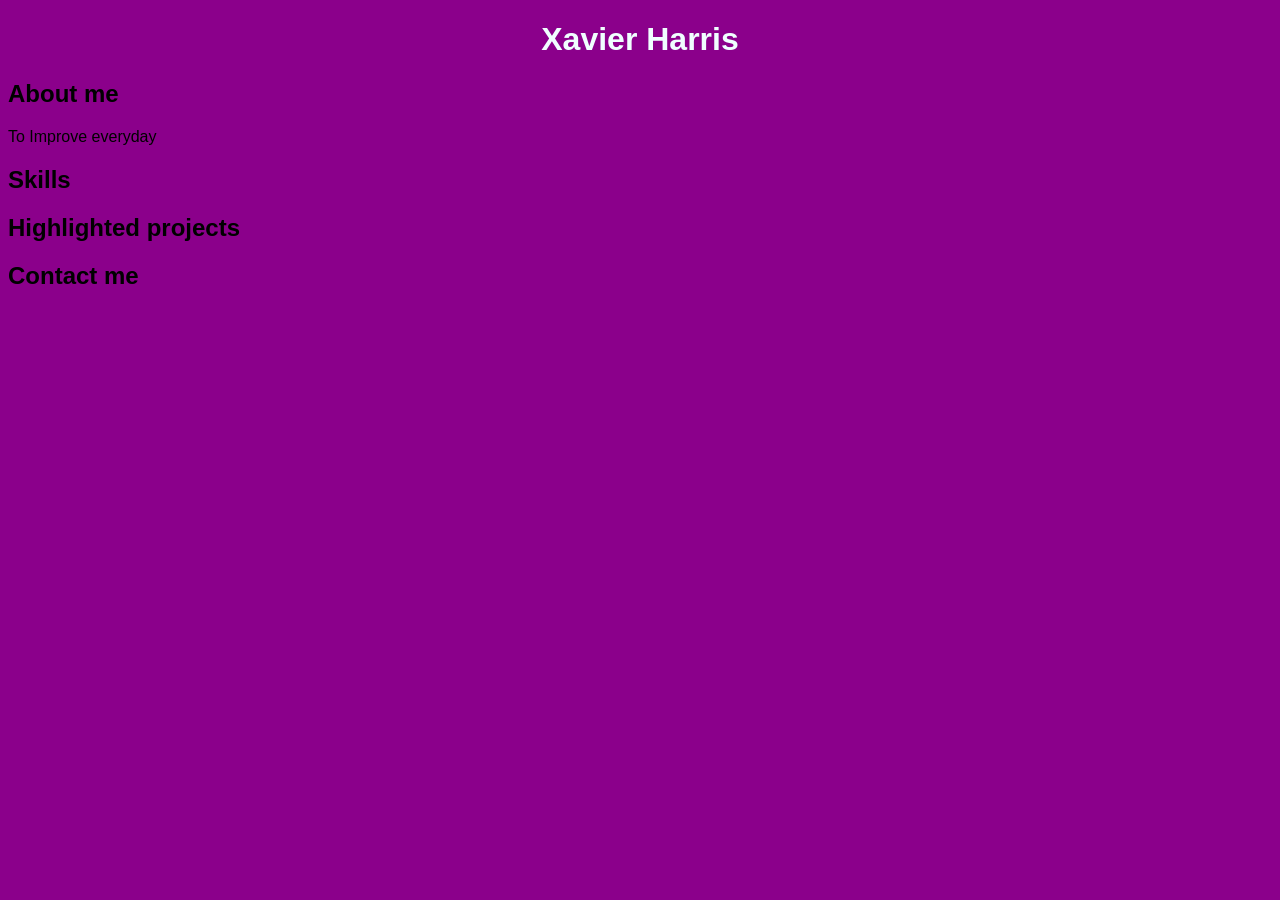
==== index.html @ 83c8b729 "mission statement" ====
<!DOCTYPE html>
<html>
<head>
<title>CSCE 190: Xavier Harris</title>
<link rel="stylesheet" href="styles.css">
</head>
<body>
<h1>Xavier Harris</h1>
<div class="about">
    <h2>About me</h2>
    <p>To Improve everyday</p>
</div>
<div class="skills">
    <h2>Skills</h2>
</div>
<div class="projects">
    <h2>Highlighted projects</h2>
</div>
<div class="contact">
    <h2>Contact me</h2>
</div>
</body>
</html>
---- styles.css ----
body {
background: darkmagenta;
font-family: Arial, Helvetica, sans-serif;
}
h1 {
color: azure;
text-align: center;
}
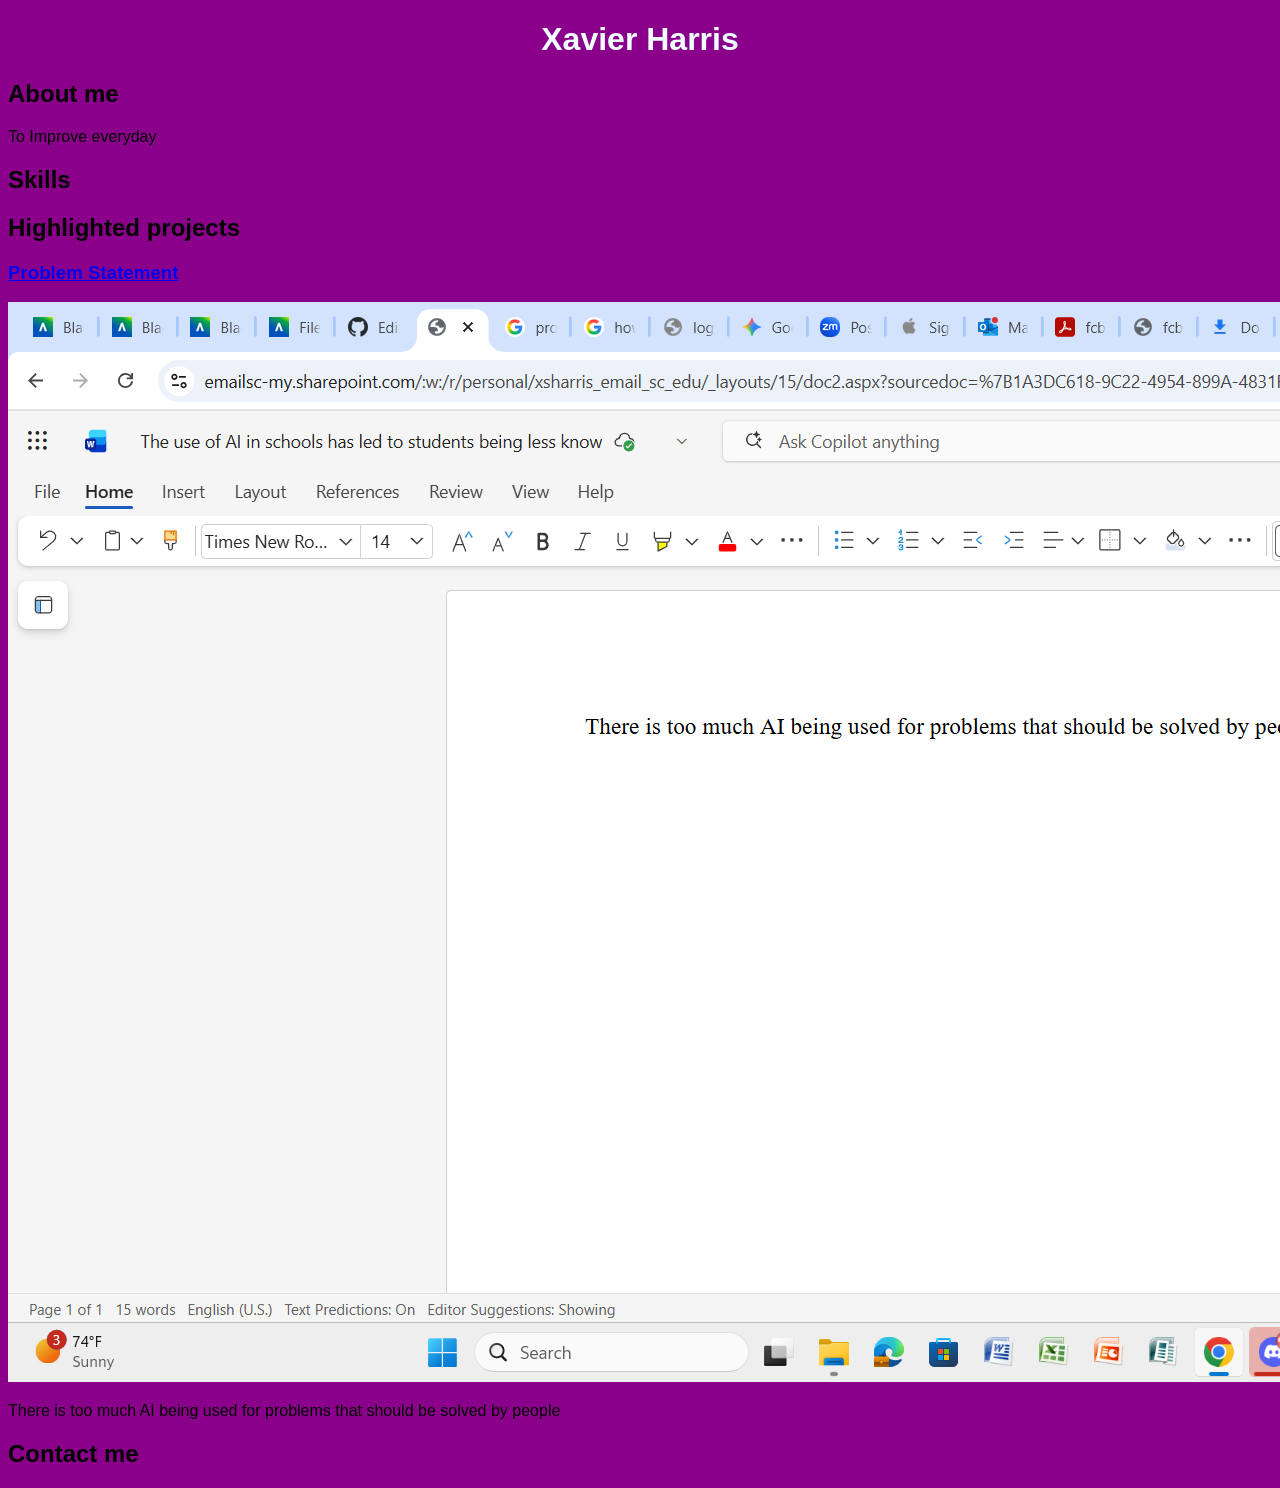
==== commit 858ac4f5: "adding new things" ====
--- a/index.html
+++ b/index.html
@@ -15,6 +15,15 @@
 </div>
 <div class="projects">
     <h2>Highlighted projects</h2>
+    <!-- Problem Statement Assignment -->
+<section class="project">
+<a href="files/AI-statement.pdf">
+    <h3>Problem Statement</h3>
+</a>
+<a href="files/AI-statement.pdf"
+    ><img src="images/picture.png"></a>
+<p>There is too much AI being used for problems that should be solved by people  </p>
+</section>
 </div>
 <div class="contact">
     <h2>Contact me</h2>
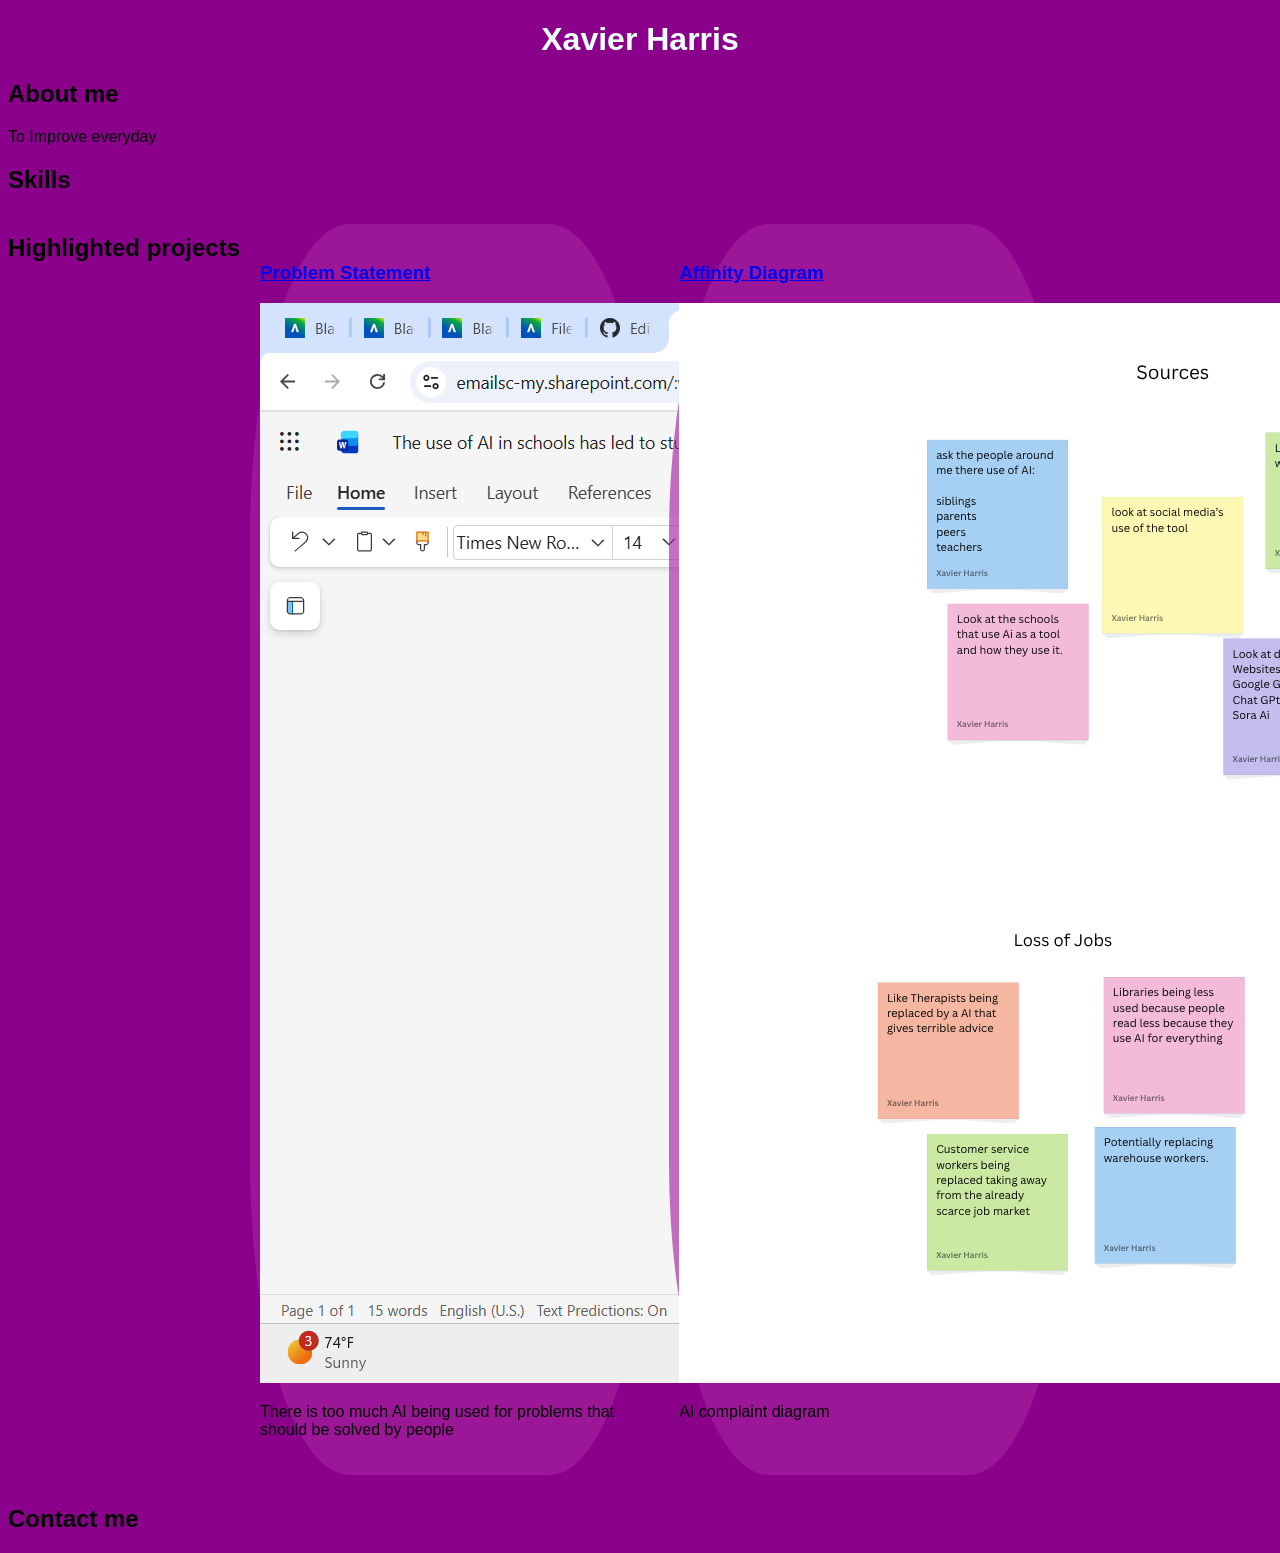
==== commit b100cc0f: "Project redo" ====
--- a/index.html
+++ b/index.html
@@ -24,7 +24,18 @@
     ><img src="images/picture.png"></a>
 <p>There is too much AI being used for problems that should be solved by people  </p>
 </section>
-</div>
+ <!--Affinity Diagram Assignment -->
+<section class="project">
+<a href="files/AIFINITY.pdf">
+    <h3>Affinity Diagram</h3>
+</a>
+<a href="files/AIFINITY.pdf">
+    <img src="images/AIFINITY.png">
+</a>
+<p>AI complaint diagram</p>
+</section>
+
+ </div>
 <div class="contact">
     <h2>Contact me</h2>
 </div>
--- a/styles.css
+++ b/styles.css
@@ -5,4 +5,12 @@
 h1 {
 color: azure;
 text-align: center;
+}
+.projects { display:flex; flex-wrap:wrap; } 
+.project {
+width: 30%;
+margin: 10px;
+padding: 20px 10px;
+background: rgba(167, 36, 159, 0.652); /* pick a color */
+border-radius: 25%;
 }
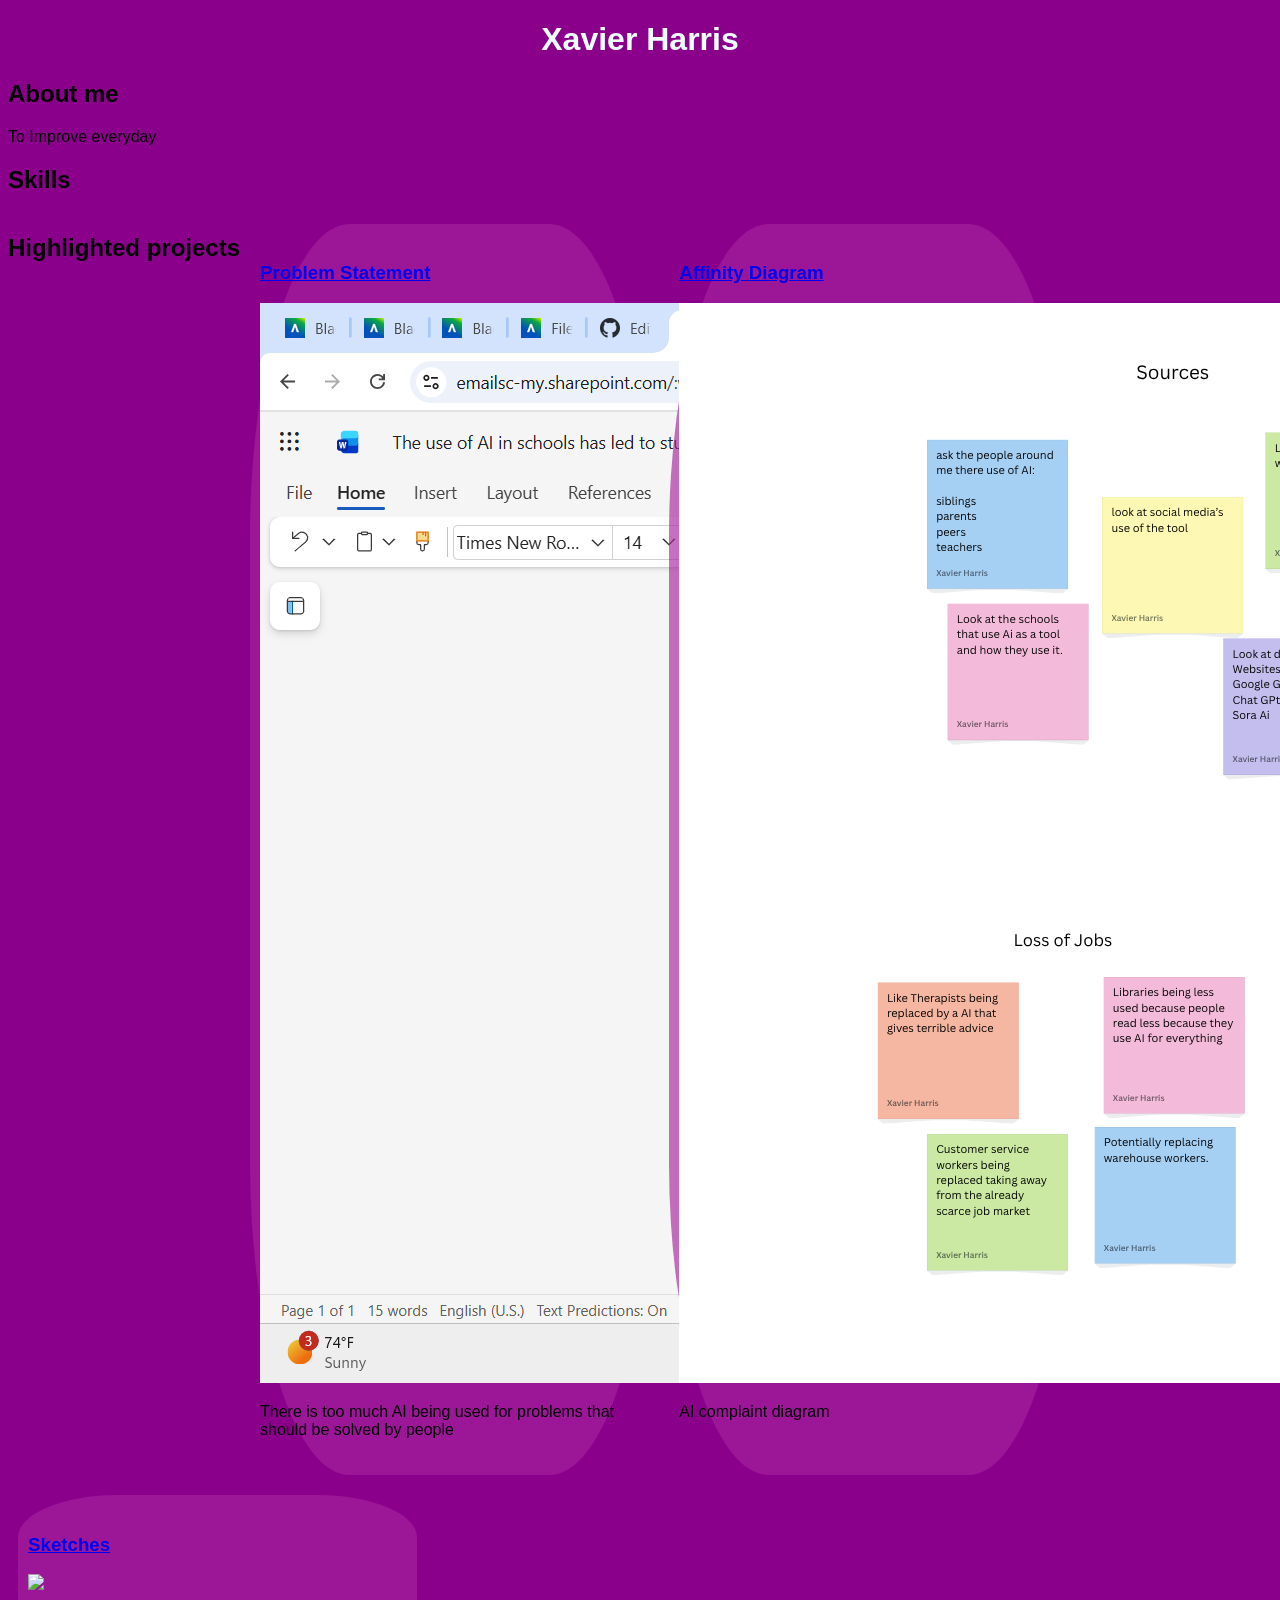
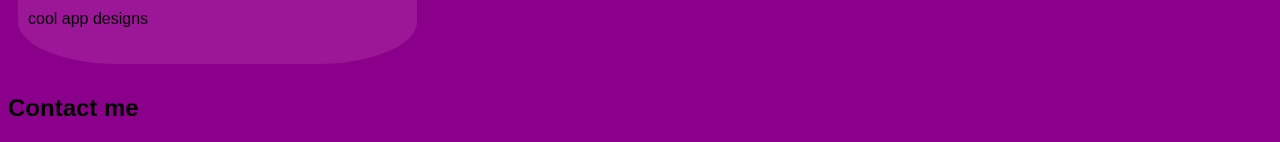
==== commit c8711d54: "new line" ====
--- a/index.html
+++ b/index.html
@@ -34,6 +34,17 @@
 </a>
 <p>AI complaint diagram</p>
 </section>
+    <!--Sketches Assignment-->
+<section class="project">
+<a href="files/Sketches_DOC.pdf"> 
+    <h3>Sketches</h3>
+</a>
+<a href="files/Sketches_DOC.pdf"><img src="images/sketches.png">
+</a>
+<p>
+cool app designs 
+</p>
+</section>
 
  </div>
 <div class="contact">
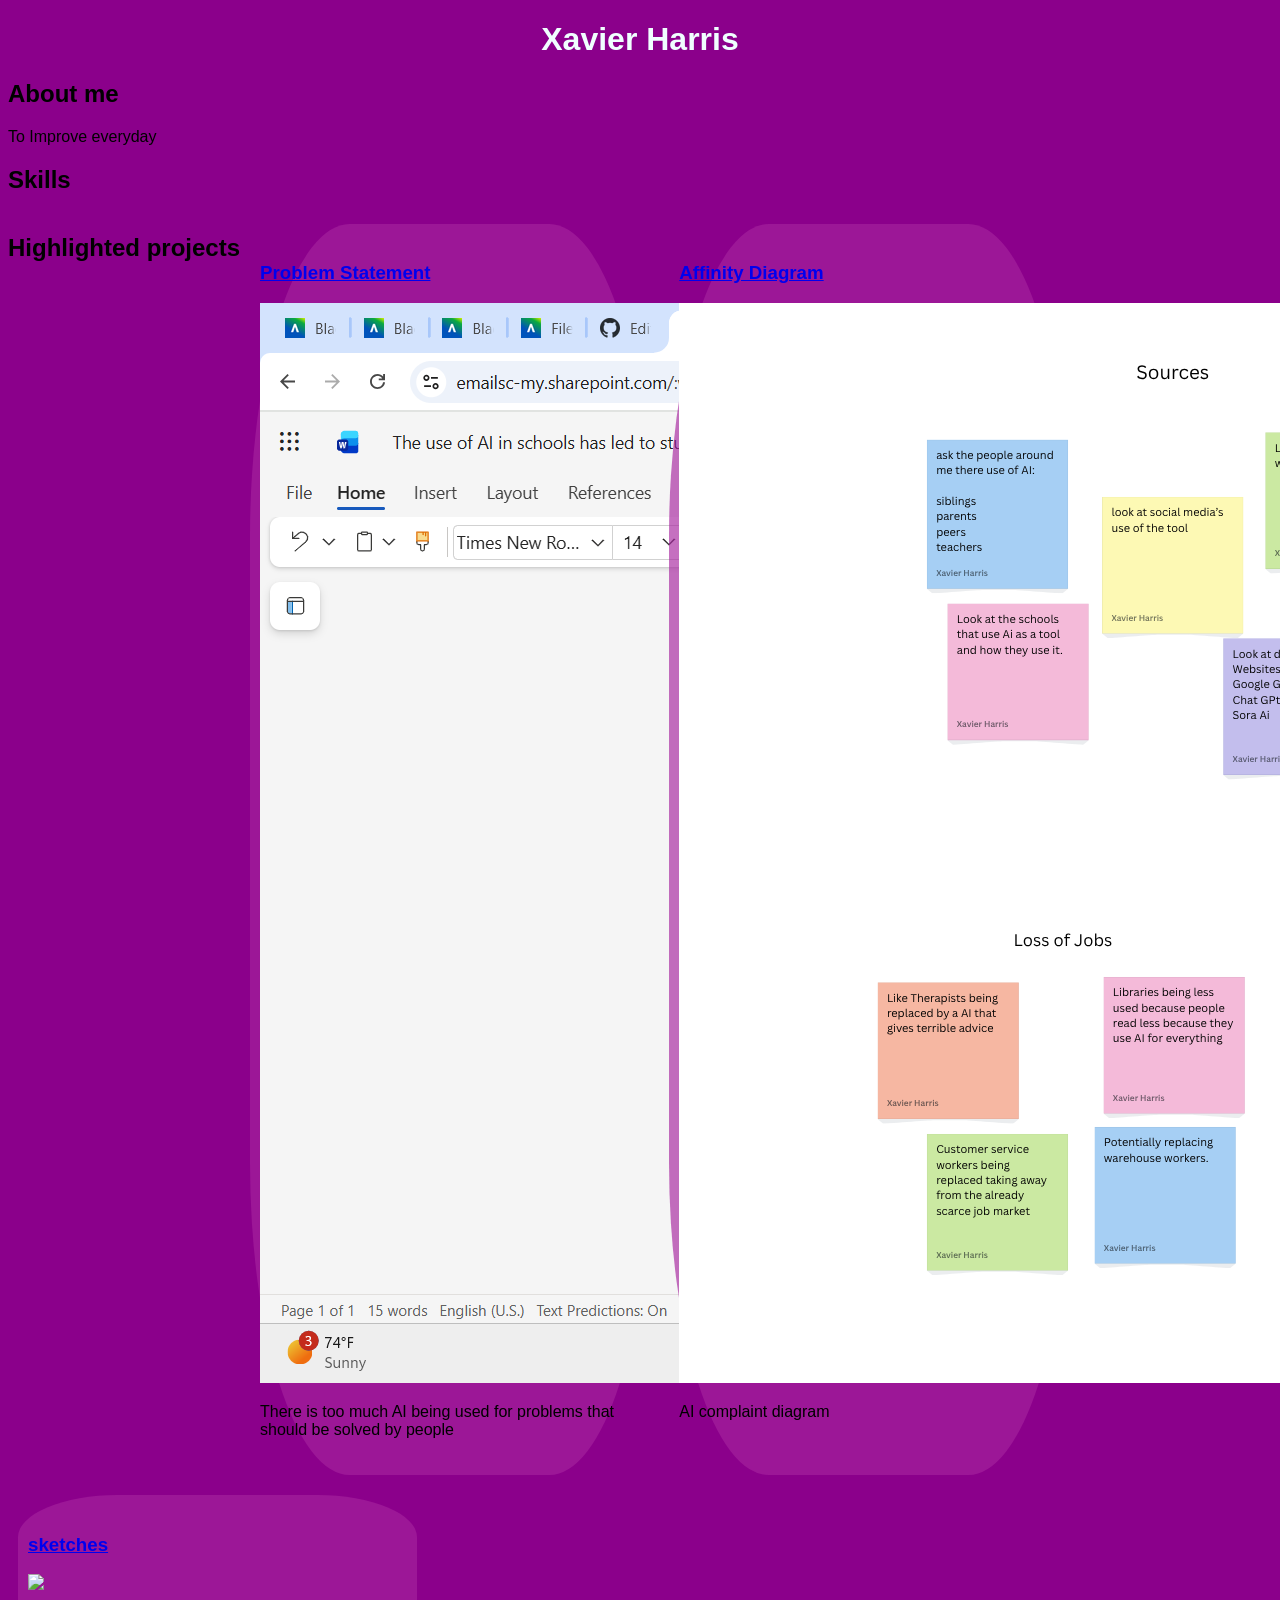
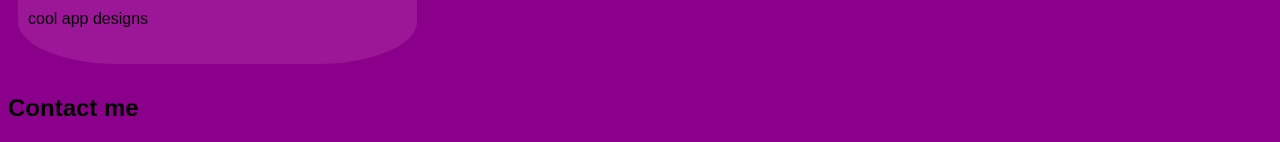
==== commit 0941b53a: "change to app design" ====
--- a/index.html
+++ b/index.html
@@ -36,10 +36,10 @@
 </section>
     <!--Sketches Assignment-->
 <section class="project">
-<a href="files/Sketches_DOC.pdf"> 
-    <h3>Sketches</h3>
+<a href="files/sketches.pdf"> 
+    <h3>sketches</h3>
 </a>
-<a href="files/Sketches_DOC.pdf"><img src="images/sketches.png">
+<a href="files/sketches.pdf"><img src="images/sketches.png">
 </a>
 <p>
 cool app designs 
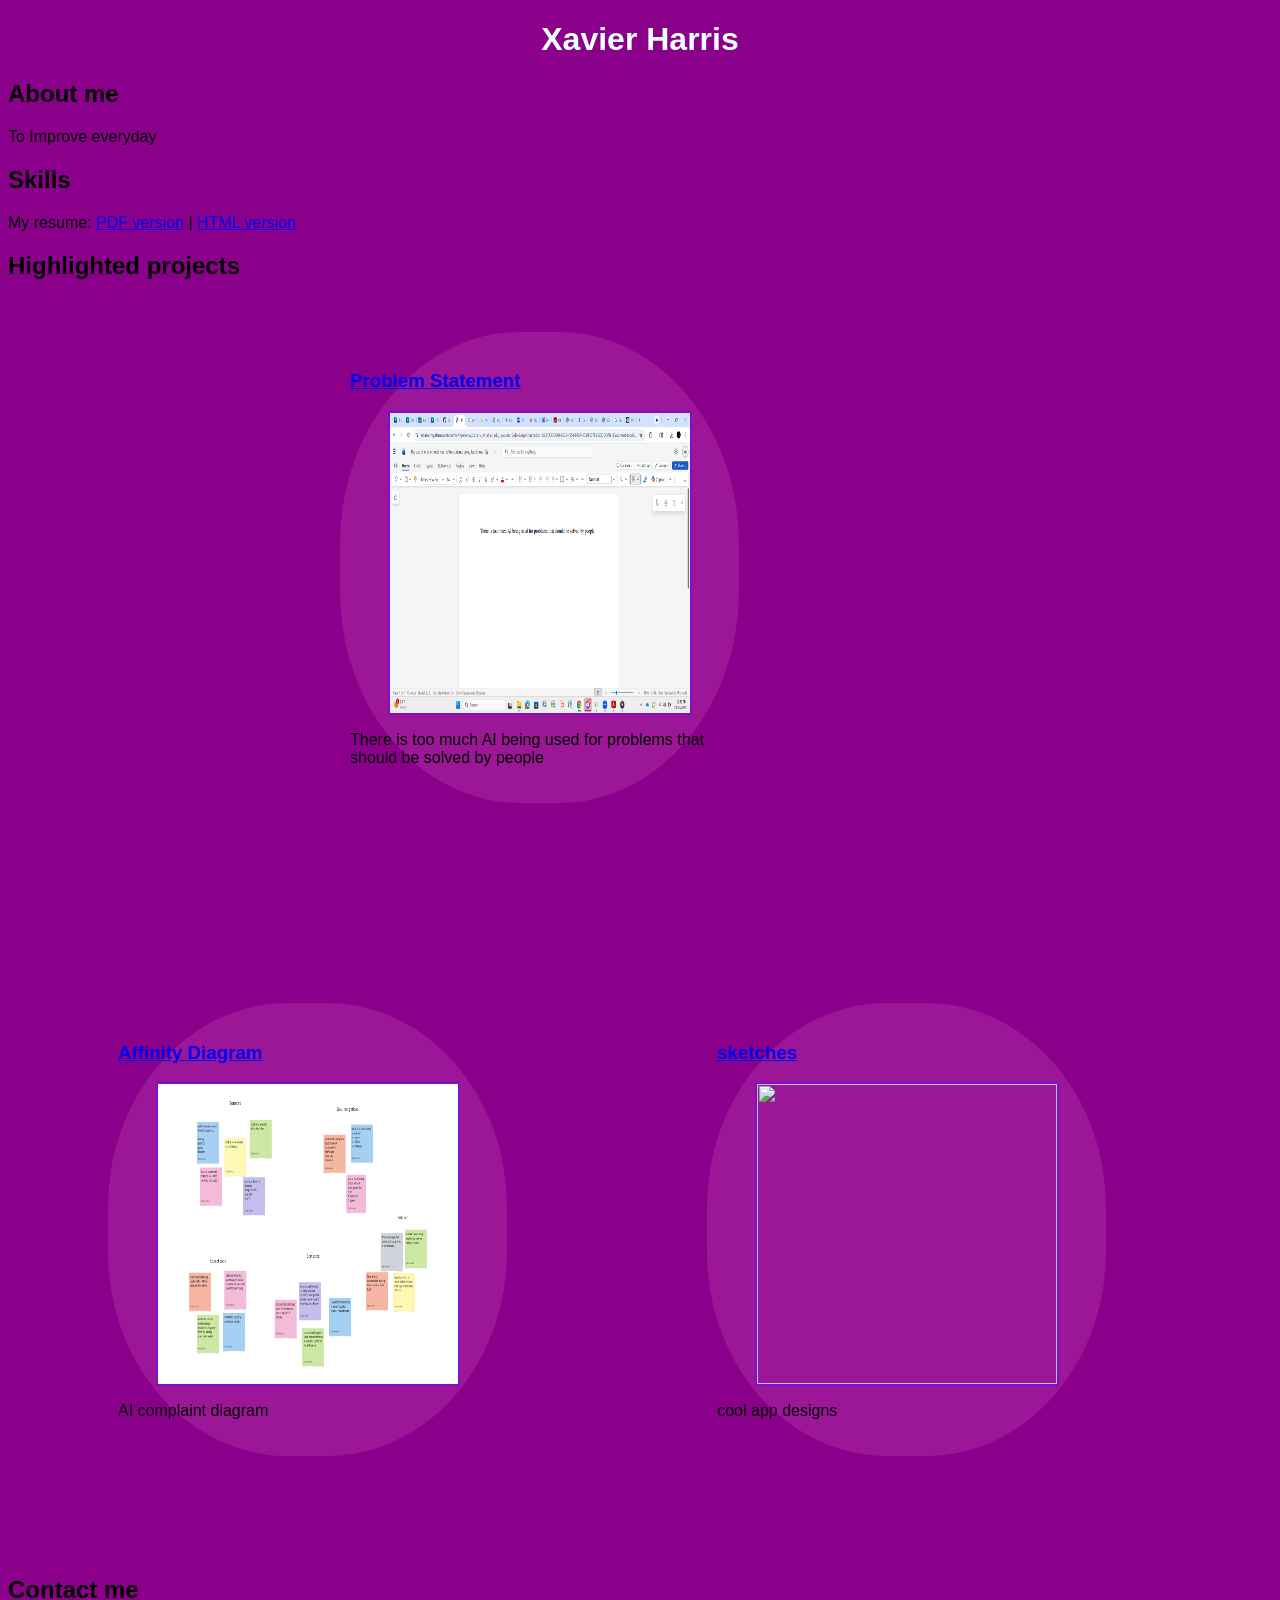
==== commit e0b2ee17: "Update index.html" ====
--- a/index.html
+++ b/index.html
@@ -12,6 +12,10 @@
 </div>
 <div class="skills">
     <h2>Skills</h2>
+    <span>
+My resume: <a href="files/resume.pdf">PDF version</a>
+| <a href="resume.html">HTML version</a>
+</span>
 </div>
 <div class="projects">
     <h2>Highlighted projects</h2>
--- a/styles.css
+++ b/styles.css
@@ -9,8 +9,19 @@
 .projects { display:flex; flex-wrap:wrap; } 
 .project {
 width: 30%;
-margin: 10px;
+margin: 100px;
 padding: 20px 10px;
 background: rgba(167, 36, 159, 0.652); /* pick a color */
-border-radius: 25%;
-}+border-radius: 45%;
+
+}
+.project img{
+width: 300px;
+height: 300px;
+margin: 10px;
+border: 2px solid rgb(126, 14, 201); /* choose a color */
+display: block;
+margin: auto;
+}
+
+
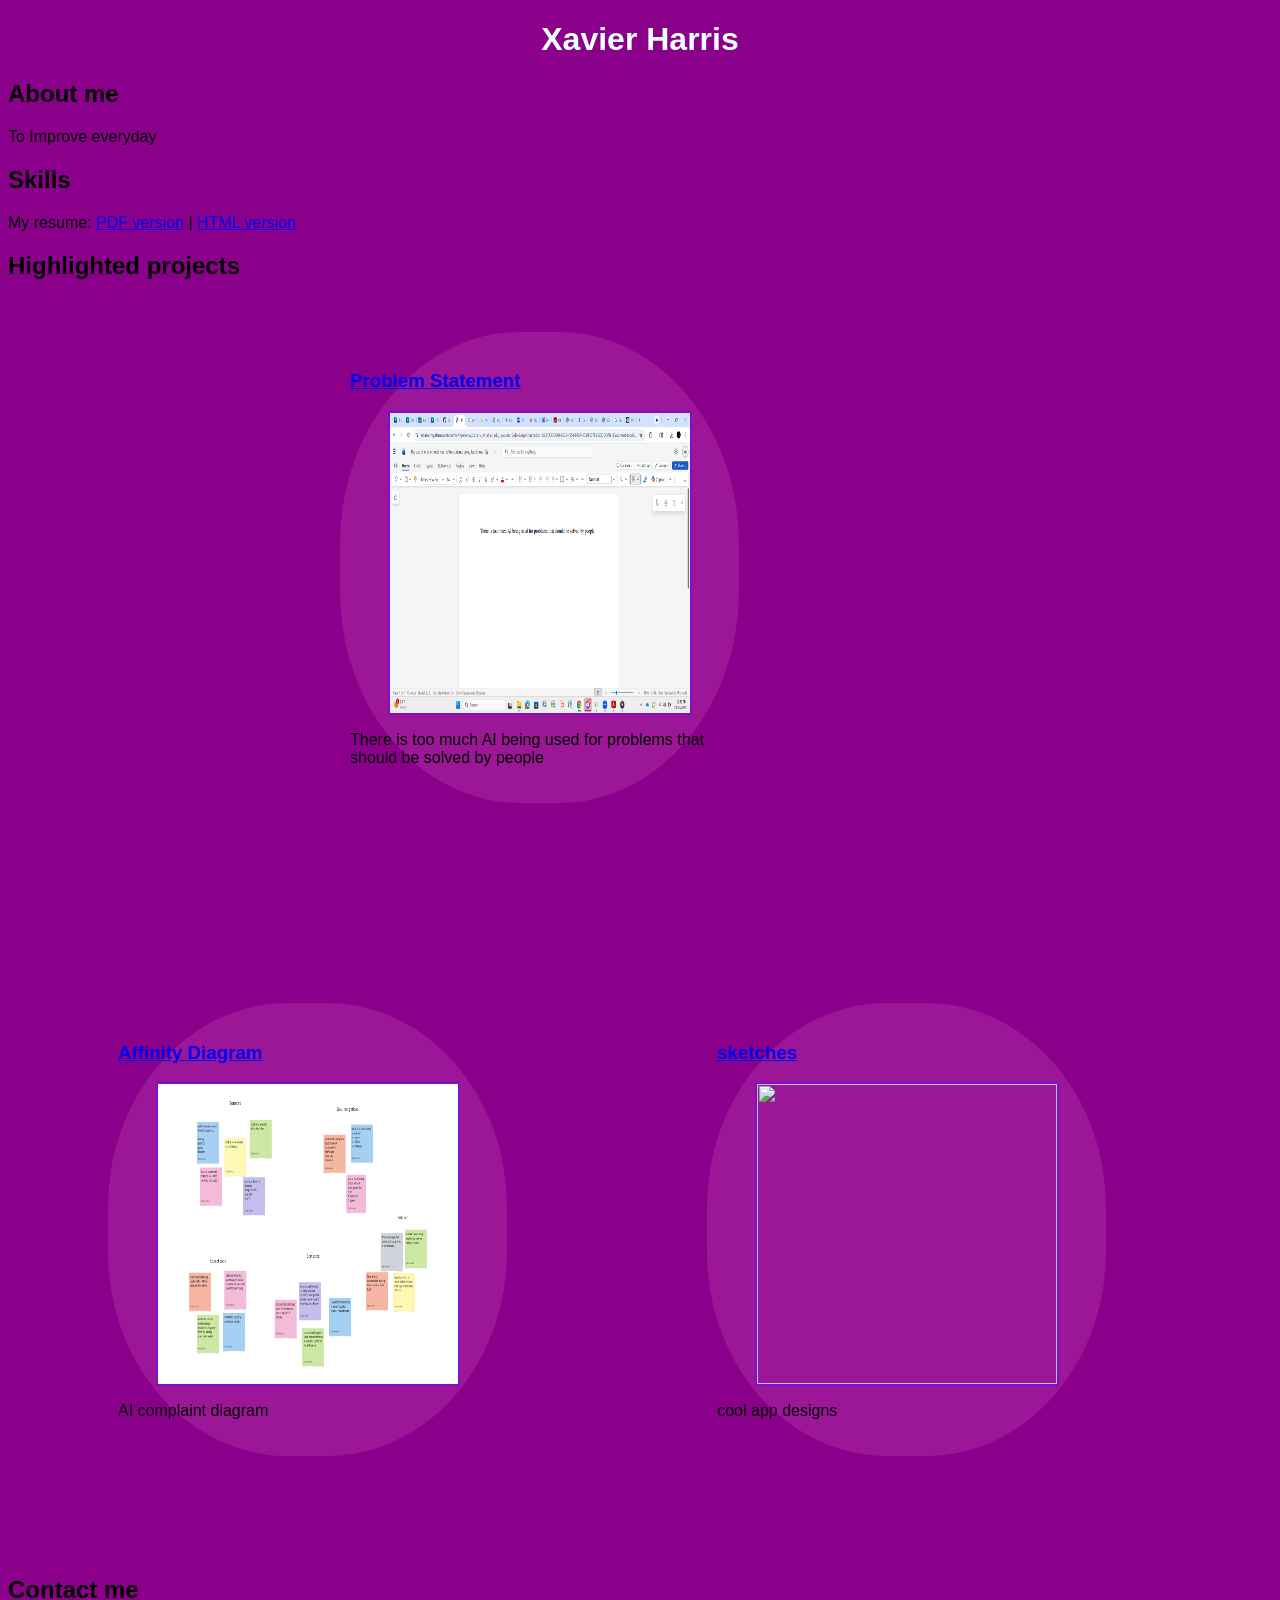
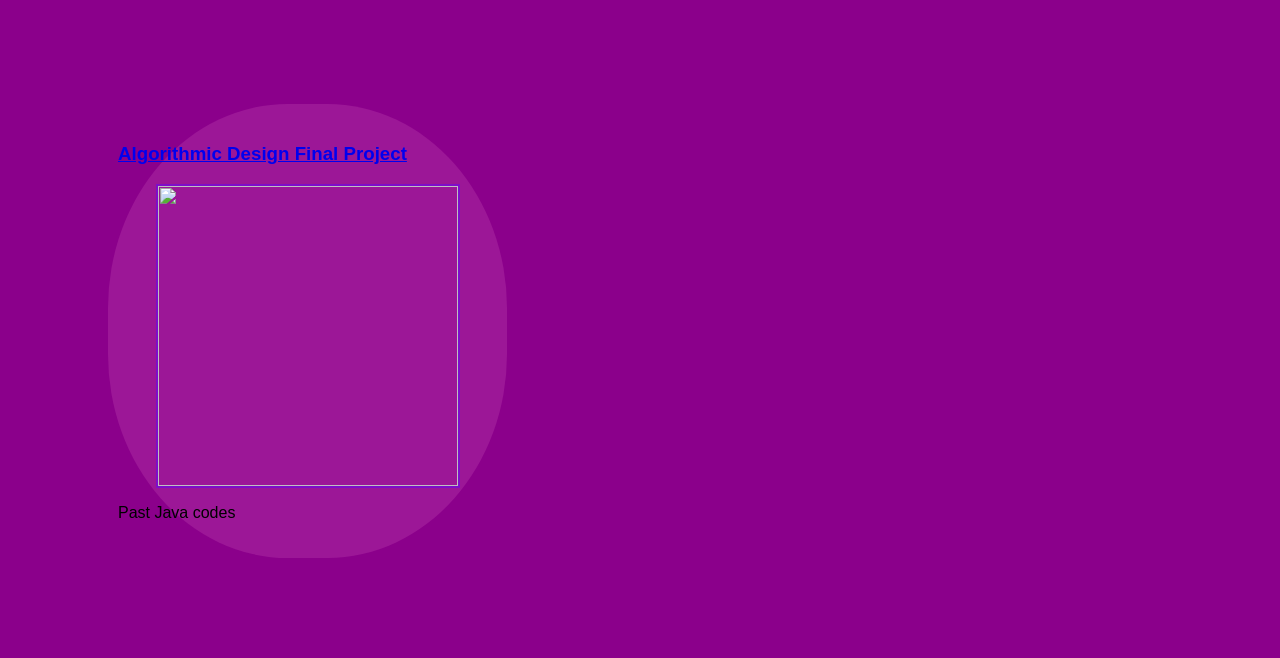
==== commit 7445a591: "portfolio 5 Added a section for the Algorithmic Design Final Project with links and an image." ====
--- a/index.html
+++ b/index.html
@@ -53,6 +53,16 @@
  </div>
 <div class="contact">
     <h2>Contact me</h2>
+    <!-- Repo Assignment --> 
+    <section class="project">
+<a href="https://github.com/CSE-XavierH/JavaCodes">
+<h3>Algorithmic Design Final Project</h3>
+</a>
+<a href="https://github.com/CSE-XavierH/JavaCodes">
+<img src="images/algorithmic_design.png">
+</a>
+<p>Past Java codes</p>
+</section>
 </div>
 </body>
 </html>
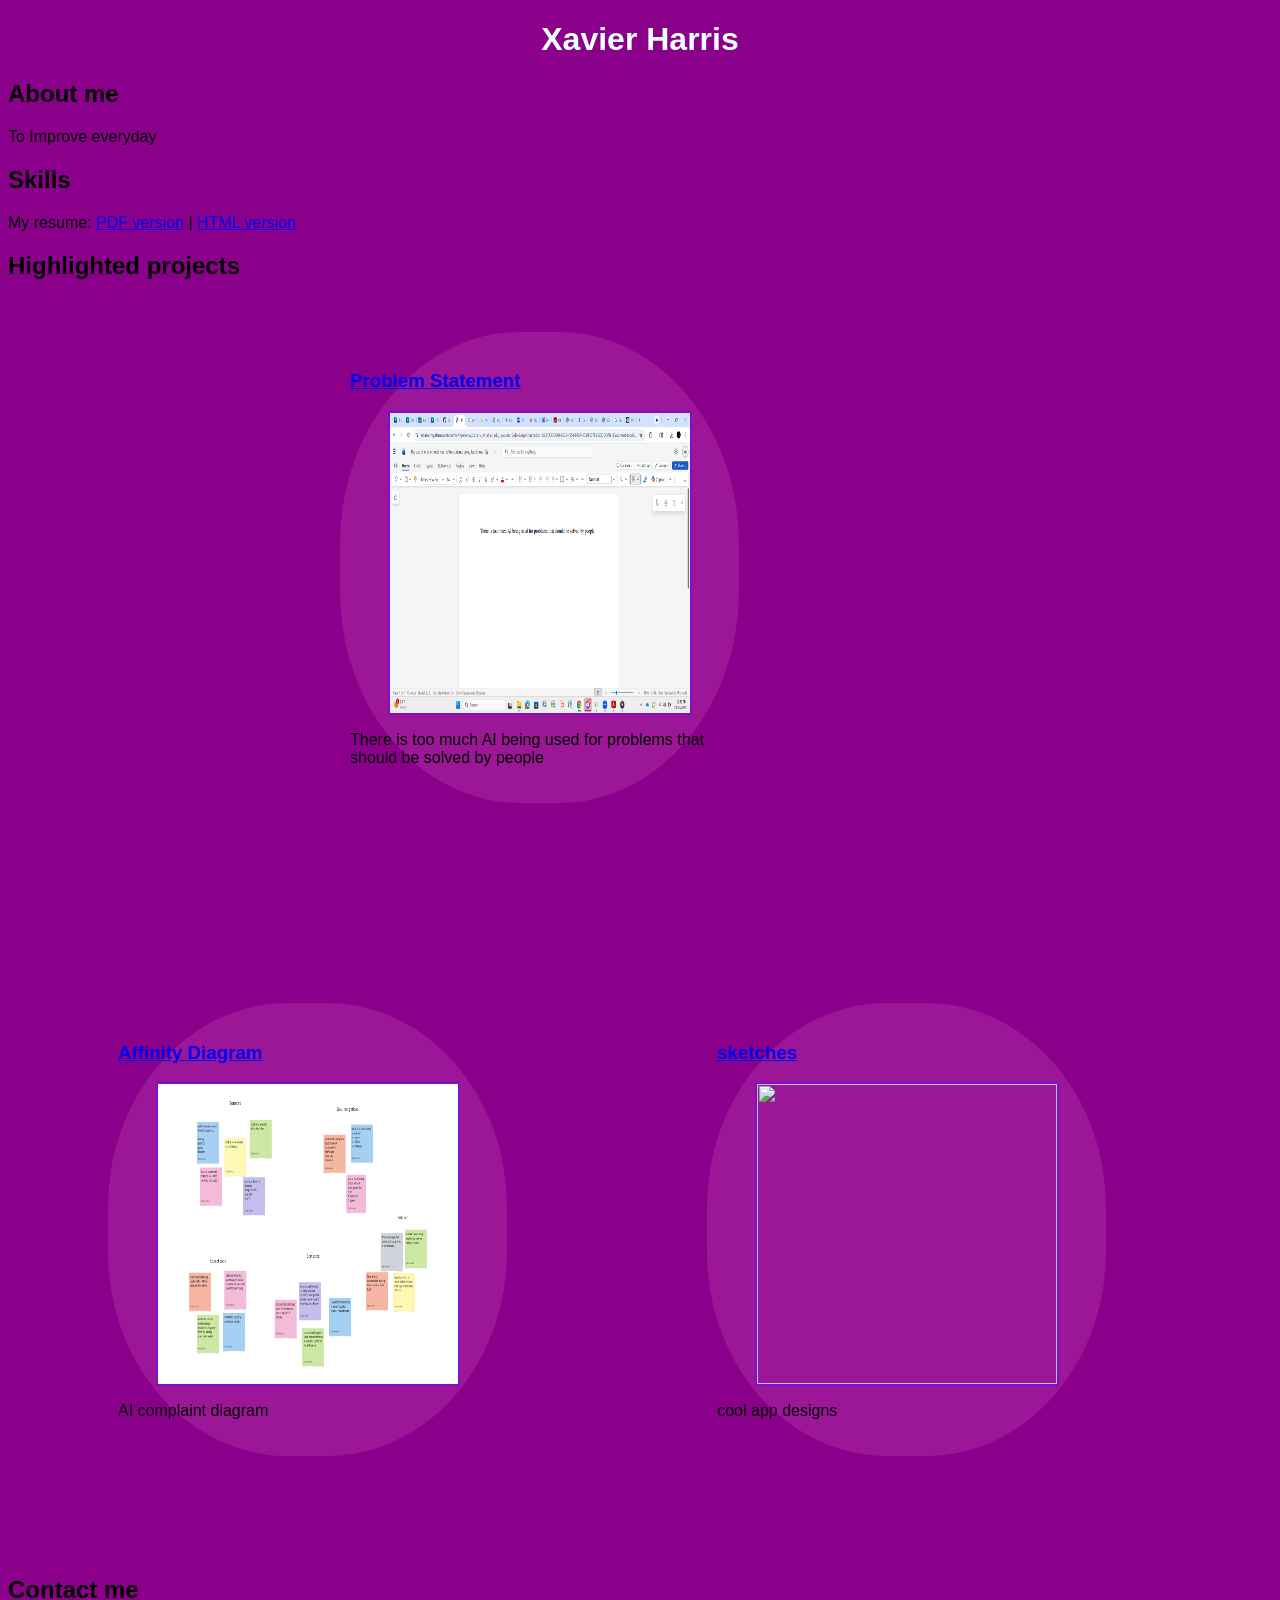
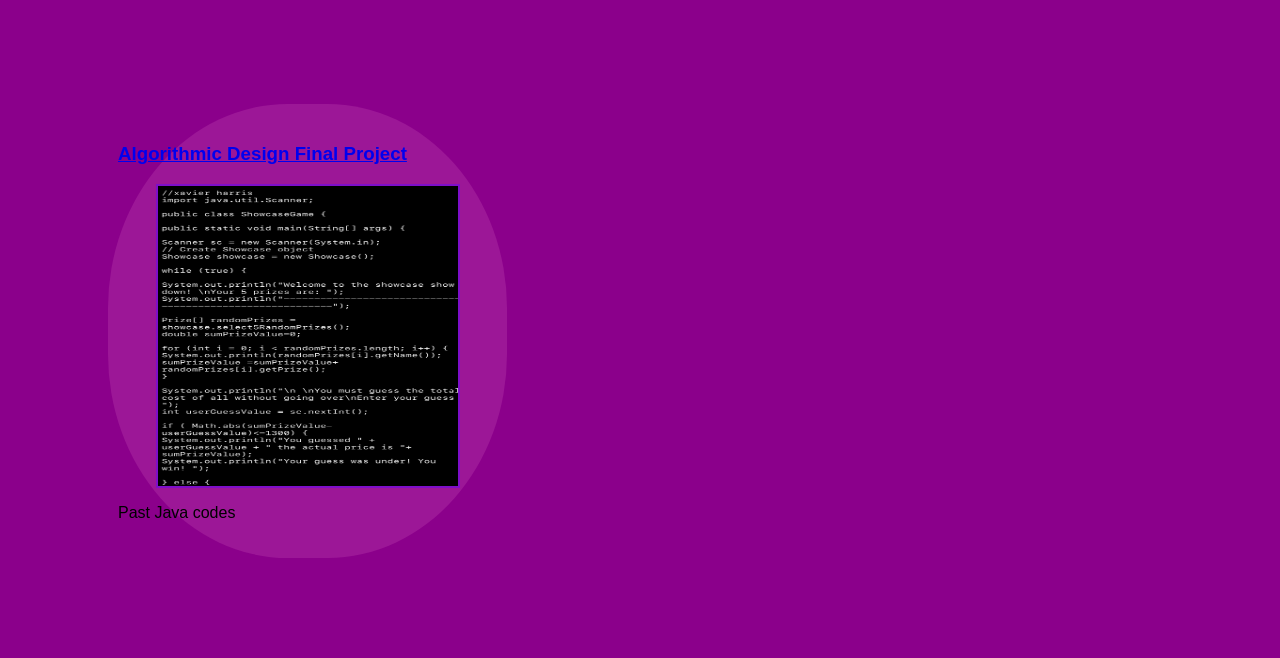
==== commit 016ed761: "Change image format from PNG to JPG" ====
--- a/index.html
+++ b/index.html
@@ -59,7 +59,7 @@
 <h3>Algorithmic Design Final Project</h3>
 </a>
 <a href="https://github.com/CSE-XavierH/JavaCodes">
-<img src="images/algorithmic_design.png">
+<img src="images/algorithmic_design.jpg">
 </a>
 <p>Past Java codes</p>
 </section>
